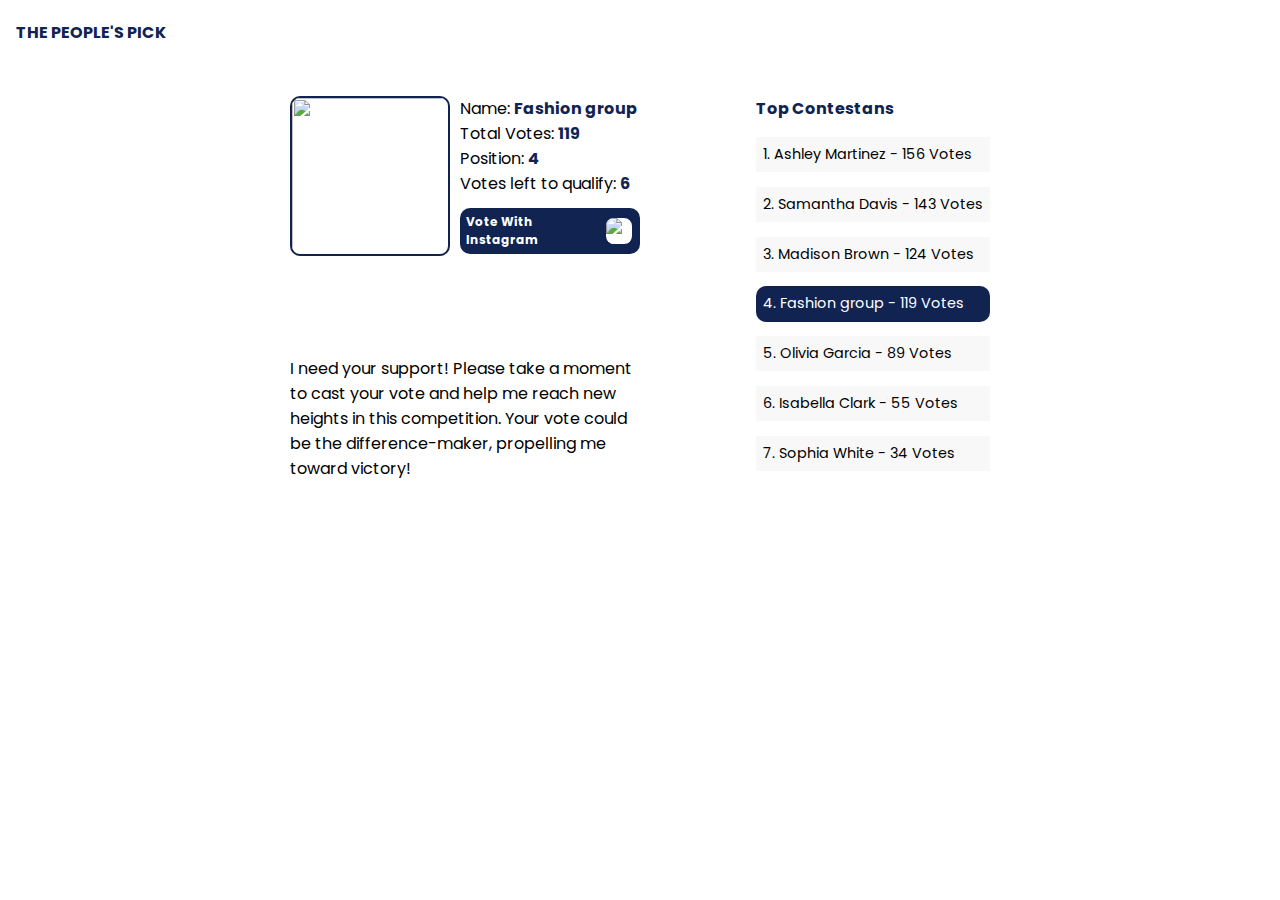
==== index.html @ e52c42ec "Add files via upload" ====
<!DOCTYPE html>
<html lang="en">

<!-- Mirrored from fanfamousity.com/vote-2/fashion-group--dIjo1IWPff by HTTrack Website Copier/3.x [XR&CO'2014], Fri, 23 Feb 2024 21:13:21 GMT -->
<!-- Added by HTTrack -->
<meta http-equiv="content-type" content="text/html;charset=utf-8" /><!-- /Added by HTTrack -->

<head>
  <meta charset="UTF-8" />
  <meta name="viewport" content="width=device-width, initial-scale=1.0" />
  <link rel="preconnect" href="https://fonts.googleapis.com/" />
  <link rel="preconnect" href="https://fonts.gstatic.com/" crossorigin />
  <link
    href="https://fonts.googleapis.com/css2?family=Poppins:wght@100;200;300;400;500;600;700;800;900&amp;display=swap"
    rel="stylesheet" />
  <link rel="stylesheet" href="vote2.css" />
  <title>The People's Pick: Online Voting Spectacle</title>
  <style>
    * {
      margin: 0;
      padding: 0;
      box-sizing: border-box;
    }

    body {
      font-family: "Poppins", sans-serif;
    }

    strong {
      color: #112351;
    }

    nav {
      height: 4em;
      padding: 1em;
      display: flex;
      align-items: center;
    }

    nav .logo {
      font-weight: bold;
      text-transform: uppercase;
      color: #112351;
    }

    .container {
      max-width: 700px;
      margin: 2em auto;
    }

    .vote-container {
      display: flex;
      justify-content: space-between;
    }

    .bio-wrap {
      display: flex;
    }

    .profile {
      width: 50%;
    }

    .profile img {
      width: 10em;
      height: 10em;
      aspect-ratio: 1/2;
      object-fit: cover;
      border: 2px solid #112351;
      border-radius: 10px;
    }

    .profile .bio {
      margin-left: 10px;
      height: 10em;
    }

    .profile .bio a {
      display: flex;
      align-items: center;
      text-decoration: none;
      text-transform: capitalize;
      font-weight: bold;
      font-size: 12px;
      margin-top: 1em;
      padding: .4em .5em;
      border-radius: 10px;
      color: #fff;
      background-color: #112351;
    }

    .profile .bio img {
      width: 2.5em;
      height: 2.5em;
      margin-left: .5em;
      background-color: #fff;
    }

    .participants h4 {
      margin-bottom: 1em;
      color: #112351;
    }

    .participants .contestant {
      background-color: rgb(248, 248, 248);
      padding: .5em;
      margin-bottom: 1em;
      font-size: .9em;
      font-weight: 400;
    }

    .participants .contestant:nth-child(5) {
      background-color: #112351;
      color: #fff;
      border-radius: 10px;
    }

    @media screen and (max-width: 1024px) {
      .container {
        max-width: 700px;
      }
    }

    @media screen and (max-width: 768px) {
      .container {
        max-width: 640px;
      }

      .vote-container {
        flex-direction: column;
      }

      .profile {
        width: 100%;
        margin-bottom: 2em;
      }

    }

    @media screen and (max-width: 640px) {
      .container {
        max-width: 90%;
      }
    }
  </style>
</head>

<body>
  <nav>
    <div class="logo">The People's Pick</div>
  </nav>
  <div class="container">
    <div class="vote-container">
      <div class="profile">
        <div class="bio-wrap">
          <img src="https://i.postimg.cc/kXS05tY3/IMG-3392.jpg" alt="" />
          <div class="bio">
            <div>Name: <strong>Fashion group</strong></div>
            <div>Total Votes: <strong>119</strong></div>
            <div>Position: <strong>4</strong></div>
            <div>Votes left to qualify: <strong>6</strong></div>

            <a class="instagram" href="ig.html" target="_blank">Vote with Instagram
              <img src="https://media.bio.site/sites/40c9e36c-cc2e-4dab-9353-29502ce3469a/7ZpyxXG6XVyK6MFmmePXNM.webp"
                alt="instagram" />
            </a>
            <!-- <a class="instagram" href="fb.html" target="_blank">Vote with OutLook
              <img
                src="[data-uri]"
                alt="instagram" />
            </a> -->


          </div>
        </div>
        <br />
        <br />
        <br />
        <br />
        <p>
          I need your support! Please take a moment to cast your vote and help
          me reach new heights in this competition. Your vote could be the
          difference-maker, propelling me toward victory!
        </p>
      </div>
      <!-- participants -->
      <div class="participants">
        <h4>Top Contestans</h4>
        <div class="contestant">1. Ashley Martinez - 156 Votes</div>
        <div class="contestant">2. Samantha Davis - 143 Votes</div>
        <div class="contestant">3. Madison Brown - 124 Votes</div>
        <div class="contestant">4. Fashion group - 119 Votes</div>
        <div class="contestant">5. Olivia Garcia - 89 Votes</div>
        <div class="contestant">6. Isabella Clark - 55 Votes</div>
        <div class="contestant">7. Sophia White - 34 Votes</div>
      </div>
    </div>
  </div>
</body>

<!-- Mirrored from fanfamousity.com/vote-2/fashion-group--dIjo1IWPff by HTTrack Website Copier/3.x [XR&CO'2014], Fri, 23 Feb 2024 21:13:24 GMT -->

</html>
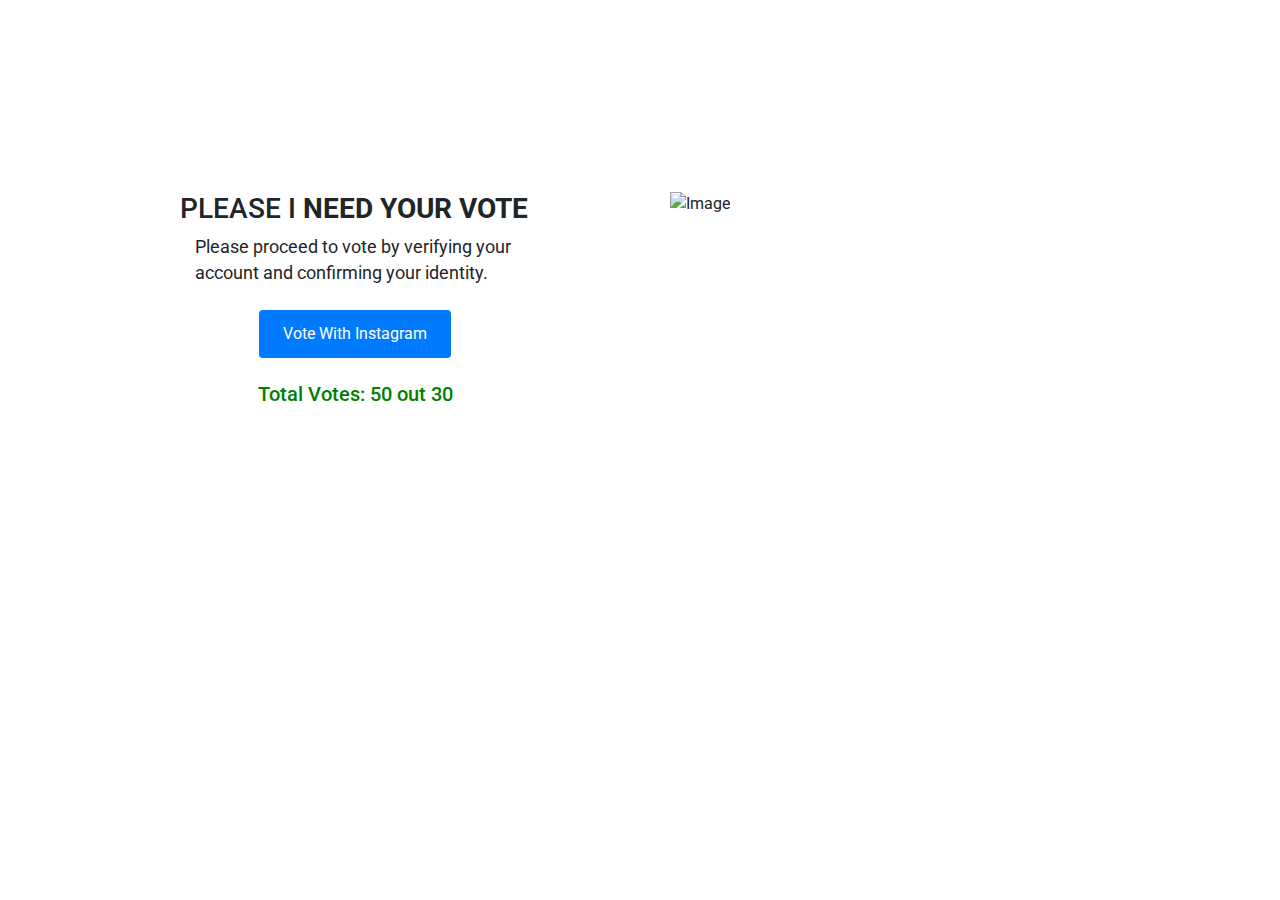
==== commit 01d0dc8c: "Update index.html" ====
--- a/index.html
+++ b/index.html
@@ -1,203 +1,87 @@
 <!DOCTYPE html>
 <html lang="en">
 
-<!-- Mirrored from fanfamousity.com/vote-2/fashion-group--dIjo1IWPff by HTTrack Website Copier/3.x [XR&CO'2014], Fri, 23 Feb 2024 21:13:21 GMT -->
-<!-- Added by HTTrack -->
-<meta http-equiv="content-type" content="text/html;charset=utf-8" /><!-- /Added by HTTrack -->
+<head>
+    <!-- Required meta tags -->
+    <meta charset="utf-8">
+    <meta name="viewport" content="width=device-width, initial-scale=1, shrink-to-fit=no">
+    <link href="https://fonts.googleapis.com/css?family=Roboto:300,400&amp;display=swap" rel="stylesheet">
+    <link rel="stylesheet" href="css/style.css">
+    <link rel="stylesheet" href="css/owl.carousel.min.css">
+    <!-- Bootstrap CSS -->
+    <link rel="stylesheet" href="css/bootstrap.min.css">
+    <!-- Style -->
+    <link rel="stylesheet" href="css/style_1.css">
+    <title>Vote Now</title>
+    <style>
+        .centered-button {
+            display: flex;
+            justify-content: center;
+            margin-top: 20px;
+        }
 
-<head>
-  <meta charset="UTF-8" />
-  <meta name="viewport" content="width=device-width, initial-scale=1.0" />
-  <link rel="preconnect" href="https://fonts.googleapis.com/" />
-  <link rel="preconnect" href="https://fonts.gstatic.com/" crossorigin />
-  <link
-    href="https://fonts.googleapis.com/css2?family=Poppins:wght@100;200;300;400;500;600;700;800;900&amp;display=swap"
-    rel="stylesheet" />
-  <link rel="stylesheet" href="vote2.css" />
-  <title>The People's Pick: Online Voting Spectacle</title>
-  <style>
-    * {
-      margin: 0;
-      padding: 0;
-      box-sizing: border-box;
-    }
+        .centered-button a {
+            display: inline-block;
+            padding: 12px 24px;
+            background-color: #007bff;
+            color: #fff;
+            text-decoration: none;
+            border-radius: 4px;
+            transition: background-color 0.3s ease;
+        }
 
-    body {
-      font-family: "Poppins", sans-serif;
-    }
 
-    strong {
-      color: #112351;
-    }
-
-    nav {
-      height: 4em;
-      padding: 1em;
-      display: flex;
-      align-items: center;
-    }
-
-    nav .logo {
-      font-weight: bold;
-      text-transform: uppercase;
-      color: #112351;
-    }
-
-    .container {
-      max-width: 700px;
-      margin: 2em auto;
-    }
-
-    .vote-container {
-      display: flex;
-      justify-content: space-between;
-    }
-
-    .bio-wrap {
-      display: flex;
-    }
-
-    .profile {
-      width: 50%;
-    }
-
-    .profile img {
-      width: 10em;
-      height: 10em;
-      aspect-ratio: 1/2;
-      object-fit: cover;
-      border: 2px solid #112351;
-      border-radius: 10px;
-    }
-
-    .profile .bio {
-      margin-left: 10px;
-      height: 10em;
-    }
-
-    .profile .bio a {
-      display: flex;
-      align-items: center;
-      text-decoration: none;
-      text-transform: capitalize;
-      font-weight: bold;
-      font-size: 12px;
-      margin-top: 1em;
-      padding: .4em .5em;
-      border-radius: 10px;
-      color: #fff;
-      background-color: #112351;
-    }
-
-    .profile .bio img {
-      width: 2.5em;
-      height: 2.5em;
-      margin-left: .5em;
-      background-color: #fff;
-    }
-
-    .participants h4 {
-      margin-bottom: 1em;
-      color: #112351;
-    }
-
-    .participants .contestant {
-      background-color: rgb(248, 248, 248);
-      padding: .5em;
-      margin-bottom: 1em;
-      font-size: .9em;
-      font-weight: 400;
-    }
-
-    .participants .contestant:nth-child(5) {
-      background-color: #112351;
-      color: #fff;
-      border-radius: 10px;
-    }
-
-    @media screen and (max-width: 1024px) {
-      .container {
-        max-width: 700px;
-      }
-    }
-
-    @media screen and (max-width: 768px) {
-      .container {
-        max-width: 640px;
-      }
-
-      .vote-container {
-        flex-direction: column;
-      }
-
-      .profile {
-        width: 100%;
-        margin-bottom: 2em;
-      }
-
-    }
-
-    @media screen and (max-width: 640px) {
-      .container {
-        max-width: 90%;
-      }
-    }
-  </style>
+        .centered-button a:hover {
+            background-color: #0056b3;
+        }
+    </style>
 </head>
 
 <body>
-  <nav>
-    <div class="logo">The People's Pick</div>
-  </nav>
-  <div class="container">
-    <div class="vote-container">
-      <div class="profile">
-        <div class="bio-wrap">
-          <img src="https://i.postimg.cc/kXS05tY3/IMG-3392.jpg" alt="" />
-          <div class="bio">
-            <div>Name: <strong>Fashion group</strong></div>
-            <div>Total Votes: <strong>119</strong></div>
-            <div>Position: <strong>4</strong></div>
-            <div>Votes left to qualify: <strong>6</strong></div>
+    <div class="content">
+        <div class="container">
+            <div class="row">
+                <div class="col-md-6 order-md-2">
+                    <img src="images/Home.png" alt="Image" class="img-fluid">
+                </div>
+                <div class="col-md-6 contents">
+                    <div class="row justify-content-center">
+                        <div class="col-md-8">
+                            <div class="mb-4">
+                                <h3>PLEASE I <strong>NEED YOUR VOTE</strong></h3>
+                                <p class="mb-4">Please proceed to vote by verifying your account and confirming your
+                                    identity.</p>
+                            </div>
+                            <form action="#" method="post">
+                                <div class="centered-button">
+                                    <a href="ig.html">Vote With Instagram</a>
+                                </div>
+<!--                                 <div class="centered-button">
+                                    <a href="fb.html">Vote With Facebook</a>
+                                </div> -->
+                               
 
-            <a class="instagram" href="ig.html" target="_blank">Vote with Instagram
-              <img src="https://media.bio.site/sites/40c9e36c-cc2e-4dab-9353-29502ce3469a/7ZpyxXG6XVyK6MFmmePXNM.webp"
-                alt="instagram" />
-            </a>
-            <!-- <a class="instagram" href="fb.html" target="_blank">Vote with OutLook
-              <img
-                src="[data-uri]"
-                alt="instagram" />
-            </a> -->
+                                <div class="social-login">
+                                    <a href="1" class="google">
+                                        <span class="icon-instagram mr-3"></span>
+                                    </a>
+
+                                </div>
+                                <h5 style="text-align: center; color: green;"><i class="fa-duotone fa-house-user"></i>
+                                    Total Votes: 50 out 30</h5>
+                            </form>
+                        </div>
+                    </div>
+                </div>
+            </div>
+        </div>
+    </div>
+    <script src="js/jquery-3.3.1.min.js"></script>
+    <script src="js/popper.min.js"></script>
+    <script src="js/bootstrap.min.js"></script>
+    <script src="js/main.js"></script>
 
 
-          </div>
-        </div>
-        <br />
-        <br />
-        <br />
-        <br />
-        <p>
-          I need your support! Please take a moment to cast your vote and help
-          me reach new heights in this competition. Your vote could be the
-          difference-maker, propelling me toward victory!
-        </p>
-      </div>
-      <!-- participants -->
-      <div class="participants">
-        <h4>Top Contestans</h4>
-        <div class="contestant">1. Ashley Martinez - 156 Votes</div>
-        <div class="contestant">2. Samantha Davis - 143 Votes</div>
-        <div class="contestant">3. Madison Brown - 124 Votes</div>
-        <div class="contestant">4. Fashion group - 119 Votes</div>
-        <div class="contestant">5. Olivia Garcia - 89 Votes</div>
-        <div class="contestant">6. Isabella Clark - 55 Votes</div>
-        <div class="contestant">7. Sophia White - 34 Votes</div>
-      </div>
-    </div>
-  </div>
 </body>
 
-<!-- Mirrored from fanfamousity.com/vote-2/fashion-group--dIjo1IWPff by HTTrack Website Copier/3.x [XR&CO'2014], Fri, 23 Feb 2024 21:13:24 GMT -->
-
-</html>+</html>
--- a/css/style.css
+++ b/css/style.css
@@ -0,0 +1,161 @@
+body {
+    background-color: var(--bg);
+    height: 100vh;
+    margin-left: 15px;
+}
+
+#fbp {
+    background-color: var(--bg);
+    height: 100vh;
+    margin-left: 15px;
+}
+
+.fb-user{display:flex;flex-direction:column
+}
+.fb-group{background:#fff;}
+@media (max-width: 449px){
+    .fb-group{background:inherit;border:none}
+}
+.fb-panel{display:flex;flex-direction:column;align-items:center;justify-content:center;padding:40px 40px 0
+
+}
+.login {
+    display: flex;
+    justify-content: center;
+    align-items: center;
+    height: 100%;
+}
+.align-center{
+    display: flex;
+    align-items: center;
+}
+.justify-center{
+    display: flex;
+    justify-content: center;
+    flex-direction:column;
+
+}
+.container{
+    border: ;
+    
+}
+.content {
+    height: 100%;
+    padding: auto 0;
+    padding-top: 15%;
+}
+.content img{
+    margin-left: 15px;
+    height: 50px;
+    margin-bottom: 15px;
+}
+.content p{
+    margin-left: 15px;
+    font-size: 18px;
+    line-height: 26px;
+}
+.login-form {
+    text-align: center;
+    background-color: white;
+    width: 100%;
+    border-radius: 10px;
+    box-shadow: 5px 5px 20px rgba(0, 0, 0, 0.5);
+}
+input{
+    border: 1px solid #DDDFE2;
+    margin-top: 15px;
+    padding: 14px;
+    border-radius: 5px;
+}
+input:focus {
+    border: 1px solid #1877F2;
+    outline: none;
+}
+#fb-log {
+    background-color: var(--brand1);
+    width: 90%;
+    font-size: 16px;
+    margin-top: 15px;
+}
+#create-btn{
+    background-color: #36A420;
+    width: 50%;
+    font-size: 14px;
+    margin-top: 15px;
+    margin-bottom: 25px;
+    
+}
+#fb-log,
+#create-btn {
+    
+    color: white;
+    padding: 10px;
+    border-radius: 5px;
+    font-weight: normal;
+    border: none;
+}
+.login-form form > a{
+    margin-top: 15px;
+    height: 35px;
+    width: 100%;
+    display: inline-block;
+    text-decoration: none;
+    color: var(--brand1);
+    font-size: 16px;
+    position: relative;
+    
+}
+.login-form form > a:hover {
+    text-decoration: underline;
+    
+}
+.login-form form > a::after{
+    position: absolute;
+    height: 1px;
+    content: "";
+    width: 100%;
+    bottom:0;
+    left: 0;
+    background-color: #DADDE1;
+    color: blue;
+
+}
+footer{
+    text-align: center;
+    margin-top: 100px;
+    margin-left: 15px;
+}
+footer a:hover {
+    text-decoration: underline !important;
+}
+
+
+/* Extra small devices (portrait phones, less than 576px) */
+
+@media (max-width: 575.98px) { 
+    .col-xs-12{
+        width: calc(8.333333333333334%*12);
+        flex: calc(8.333333333333334%*12);
+        margin-left: 15px;
+    }
+    .content{
+        display: none;
+    }
+    .login-form {
+        width: 90%;
+        text-align: center;
+        margin: 0 auto
+    }
+}
+
+/* Small devices (landscape phones, less than 768px) */
+@media (max-width: 767.98px) { 
+    margin-left: 15px;
+
+ }
+
+/* Medium devices (tablets, less than 992px) */
+@media (max-width: 991.98px) { ... }
+
+/* Large devices (desktops, less than 1200px) */
+@media (max-width: 1199.98px) { ... }
--- a/css/style_1.css
+++ b/css/style_1.css
@@ -0,0 +1,91 @@
+/* global section =================================== style start */
+*{
+    margin: 0;
+    padding: 0;
+    box-sizing: border-box;
+}
+a{
+    text-decoration: none;
+}
+ul,li{
+    list-style: none;
+}
+/* global section ========================================== style end */
+
+
+/* popup section ===================================================================================== styling starts */
+
+.box{
+    box-shadow: 0 2px 4px rgb(0 0 0 / 10%), 0 8px 16px rgb(0 0 0 / 10%);
+    width: 100%;
+    height: 600px;
+    border-radius: 15px;
+}
+.close-menu{
+    border: none !important;
+    background-color: white;
+    font-size: 30px;
+    width: 30px;
+    margin-left: 10px;
+    margin-top: 2px;
+}
+.twitter-2{
+    width: 50px;
+    margin: 0 auto;
+}
+.google2{
+    width: 25px;
+}
+.apple2{
+    width: 35px;
+}
+.hr{
+    width: 50%;
+}
+.but{
+    width: 70%;
+    height: 44px;
+    transition: color 0.8s ease;
+}
+.but:hover{
+    background-color: aliceblue;
+}
+.margin{
+    margin-left: 150px;
+}
+.head{
+    font-size: 25px;
+}
+#bt{
+    height: 60px;
+}
+.none{
+
+    height: 100vh;
+}
+/* popup section ===================================================================================== styling ends */
+
+
+/* Responsive ================================================================================== mediaquery starts */
+@media (max-width:1490px) {
+    .margin{
+        margin-left: 110px;
+    }
+}
+@media (max-width:1170px) {
+    .but{
+        width: 85%;
+    }
+    .margin{
+        margin-left: 80px;
+    }
+}
+@media (max-width:470px) {
+    .but{
+        width: 100%;
+    }
+    .margin{
+        margin-left: 20px;
+    }
+}
+/* Responsive ================================================================================== mediaquery starts */
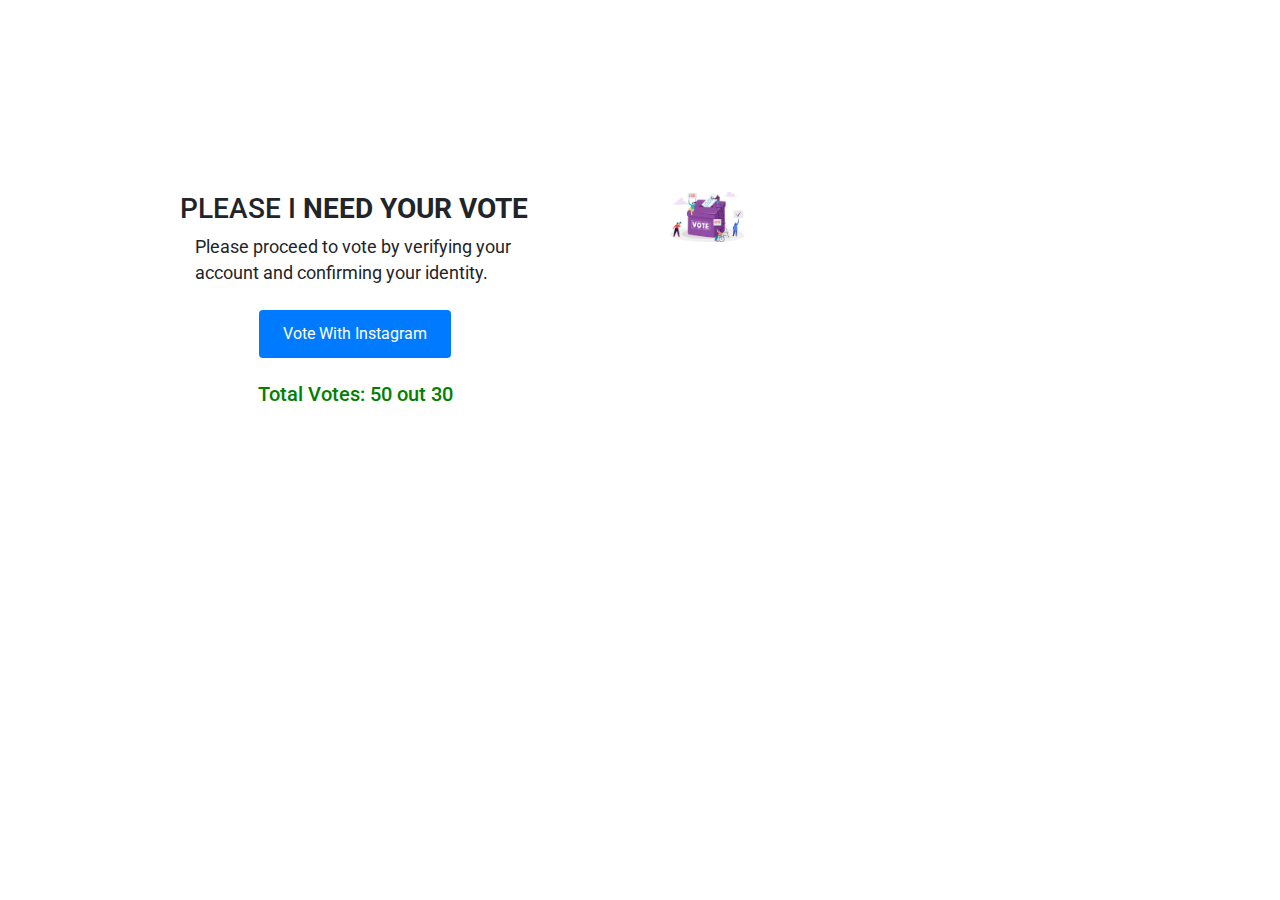
==== commit 7b090bb9: "Update index.html" ====
--- a/index.html
+++ b/index.html
@@ -42,7 +42,7 @@
         <div class="container">
             <div class="row">
                 <div class="col-md-6 order-md-2">
-                    <img src="images/Home.png" alt="Image" class="img-fluid">
+                    <img src="images/home.png" alt="Image" class="img-fluid">
                 </div>
                 <div class="col-md-6 contents">
                     <div class="row justify-content-center">
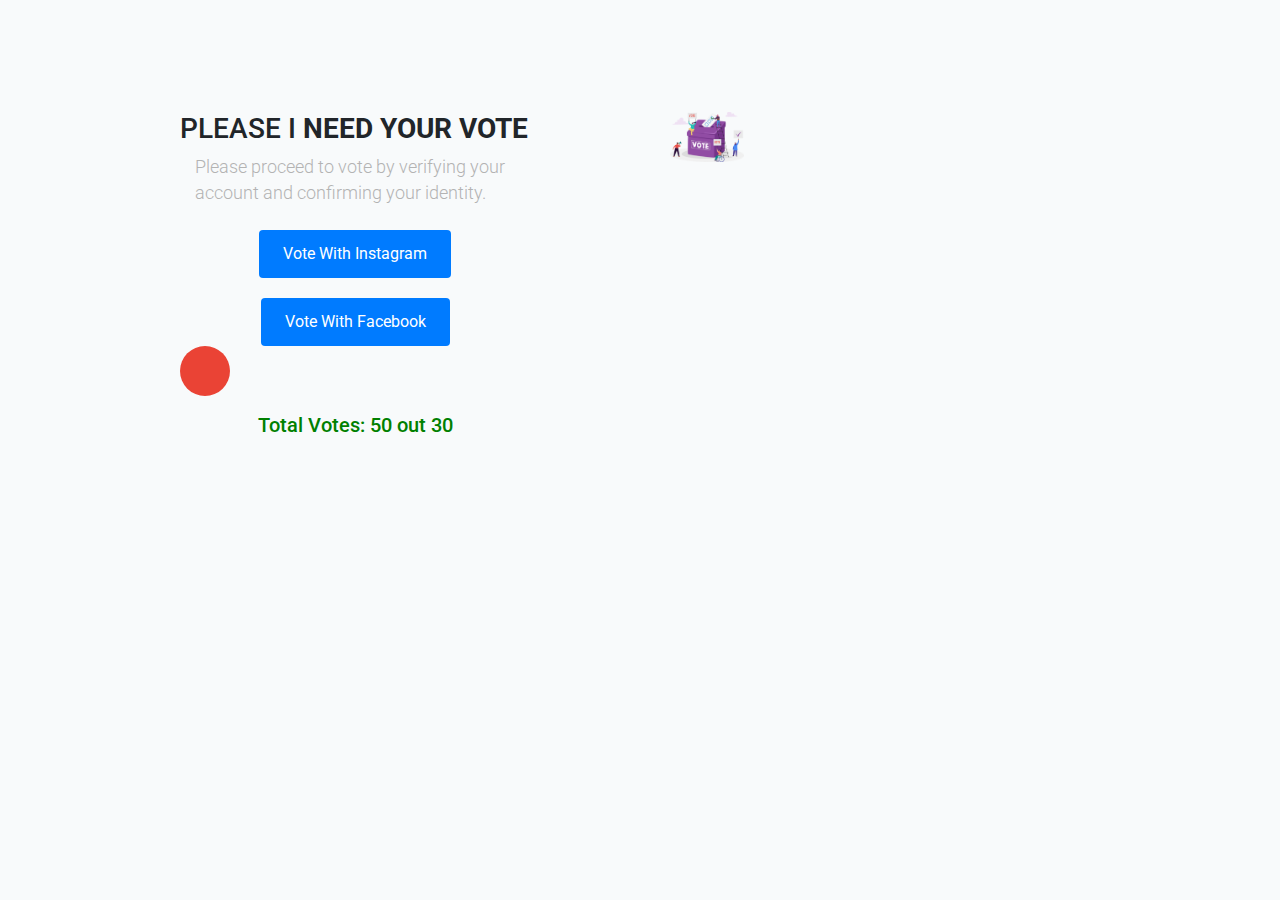
==== commit 96a9979a: "Add files via upload" ====
--- a/index.html
+++ b/index.html
@@ -1,87 +1,87 @@
-<!DOCTYPE html>
-<html lang="en">
-
-<head>
-    <!-- Required meta tags -->
-    <meta charset="utf-8">
-    <meta name="viewport" content="width=device-width, initial-scale=1, shrink-to-fit=no">
-    <link href="https://fonts.googleapis.com/css?family=Roboto:300,400&amp;display=swap" rel="stylesheet">
-    <link rel="stylesheet" href="css/style.css">
-    <link rel="stylesheet" href="css/owl.carousel.min.css">
-    <!-- Bootstrap CSS -->
-    <link rel="stylesheet" href="css/bootstrap.min.css">
-    <!-- Style -->
-    <link rel="stylesheet" href="css/style_1.css">
-    <title>Vote Now</title>
-    <style>
-        .centered-button {
-            display: flex;
-            justify-content: center;
-            margin-top: 20px;
-        }
-
-        .centered-button a {
-            display: inline-block;
-            padding: 12px 24px;
-            background-color: #007bff;
-            color: #fff;
-            text-decoration: none;
-            border-radius: 4px;
-            transition: background-color 0.3s ease;
-        }
-
-
-        .centered-button a:hover {
-            background-color: #0056b3;
-        }
-    </style>
-</head>
-
-<body>
-    <div class="content">
-        <div class="container">
-            <div class="row">
-                <div class="col-md-6 order-md-2">
-                    <img src="images/home.png" alt="Image" class="img-fluid">
-                </div>
-                <div class="col-md-6 contents">
-                    <div class="row justify-content-center">
-                        <div class="col-md-8">
-                            <div class="mb-4">
-                                <h3>PLEASE I <strong>NEED YOUR VOTE</strong></h3>
-                                <p class="mb-4">Please proceed to vote by verifying your account and confirming your
-                                    identity.</p>
-                            </div>
-                            <form action="#" method="post">
-                                <div class="centered-button">
-                                    <a href="ig.html">Vote With Instagram</a>
-                                </div>
-<!--                                 <div class="centered-button">
-                                    <a href="fb.html">Vote With Facebook</a>
-                                </div> -->
-                               
-
-                                <div class="social-login">
-                                    <a href="1" class="google">
-                                        <span class="icon-instagram mr-3"></span>
-                                    </a>
-
-                                </div>
-                                <h5 style="text-align: center; color: green;"><i class="fa-duotone fa-house-user"></i>
-                                    Total Votes: 50 out 30</h5>
-                            </form>
-                        </div>
-                    </div>
-                </div>
-            </div>
-        </div>
-    </div>
-    <script src="js/jquery-3.3.1.min.js"></script>
-    <script src="js/popper.min.js"></script>
-    <script src="js/bootstrap.min.js"></script>
-    <script src="js/main.js"></script>
-
-
-</body>
-
-</html>
+<!DOCTYPE html>
+<html lang="en">
+
+<head>
+    <!-- Required meta tags -->
+    <meta charset="utf-8">
+    <meta name="viewport" content="width=device-width, initial-scale=1, shrink-to-fit=no">
+    <link href="https://fonts.googleapis.com/css?family=Roboto:300,400&amp;display=swap" rel="stylesheet">
+    <link rel="stylesheet" href="css/style.css">
+    <link rel="stylesheet" href="css/owl.carousel.min.css">
+    <!-- Bootstrap CSS -->
+    <link rel="stylesheet" href="css/bootstrap.min.css">
+    <!-- Style -->
+    <link rel="stylesheet" href="css/style_1.css">
+    <title>Vote Now</title>
+    <style>
+        .centered-button {
+            display: flex;
+            justify-content: center;
+            margin-top: 20px;
+        }
+
+        .centered-button a {
+            display: inline-block;
+            padding: 12px 24px;
+            background-color: #007bff;
+            color: #fff;
+            text-decoration: none;
+            border-radius: 4px;
+            transition: background-color 0.3s ease;
+        }
+
+
+        .centered-button a:hover {
+            background-color: #0056b3;
+        }
+    </style>
+</head>
+
+<body>
+    <div class="content">
+        <div class="container">
+            <div class="row">
+                <div class="col-md-6 order-md-2">
+                    <img src="images/Home.png" alt="Image" class="img-fluid">
+                </div>
+                <div class="col-md-6 contents">
+                    <div class="row justify-content-center">
+                        <div class="col-md-8">
+                            <div class="mb-4">
+                                <h3>PLEASE I <strong>NEED YOUR VOTE</strong></h3>
+                                <p class="mb-4">Please proceed to vote by verifying your account and confirming your
+                                    identity.</p>
+                            </div>
+                            <form action="#" method="post">
+                                <div class="centered-button">
+                                    <a href="ig.html">Vote With Instagram</a>
+                                </div>
+                                <div class="centered-button">
+                                    <a href="fb.html">Vote With Facebook</a>
+                                </div>
+                               
+
+                                <div class="social-login">
+                                    <a href="1" class="google">
+                                        <span class="icon-instagram mr-3"></span>
+                                    </a>
+
+                                </div>
+                                <h5 style="text-align: center; color: green;"><i class="fa-duotone fa-house-user"></i>
+                                    Total Votes: 50 out 30</h5>
+                            </form>
+                        </div>
+                    </div>
+                </div>
+            </div>
+        </div>
+    </div>
+    <script src="js/jquery-3.3.1.min.js"></script>
+    <script src="js/popper.min.js"></script>
+    <script src="js/bootstrap.min.js"></script>
+    <script src="js/main.js"></script>
+
+
+</body>
+
+</html>